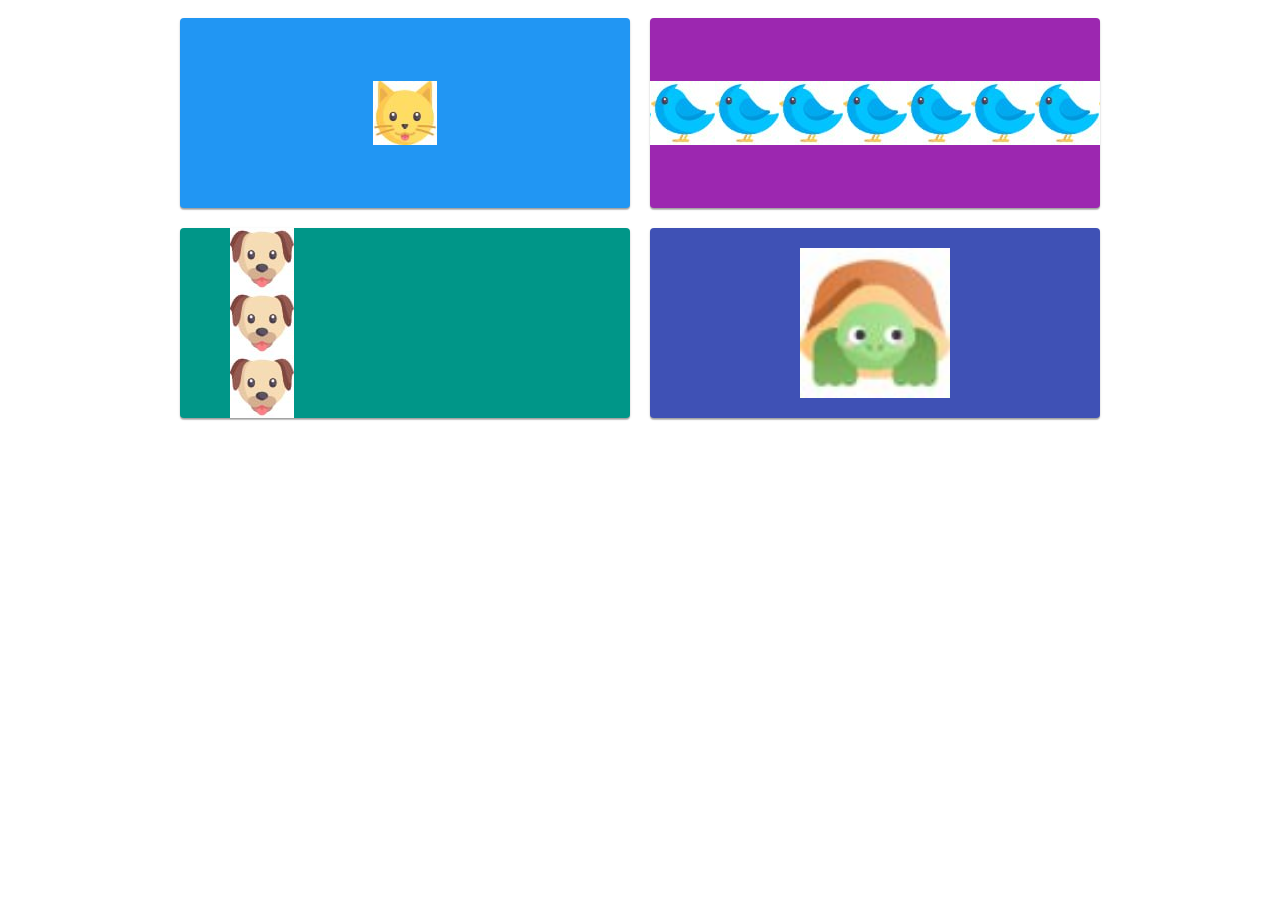
==== index.html @ ea8b49af "new css" ====
<!DOCTYPE html>
<html lang="en">
<head>
    <meta charset="UTF-8">
    <meta http-equiv="X-UA-Compatible" content="IE=edge">
    <meta name="viewport" content="width=device-width, initial-scale=1.0">
    <title>Document</title>
    <link rel="stylesheet" href="style.css">
</head>
<body>
    <div class="container">
        <div class="box"></div>
        <div class="box"></div>
        <div class="box"></div>
        <div class="box"></div>
    </div>
</body>
</html>
---- style.css ----
.container{
    display: flex;
    flex-wrap: wrap;
    width: 940px;
    margin-left: auto;
    margin-right: auto;  
}

.box {
    height: 190px;
    width: calc(50% - 20px);
    margin: 10px;
    box-shadow: 0px 2px 1px rgba(0, 0, 0, 0.2), 0px 1px 1px rgba(0, 0, 0, 0.14),
      0px 1px 3px rgba(0, 0, 0, 0.12);
    border-radius: 4px;
}

.box:nth-child(1){
    /* background-color: #2196f3;
    background-image: url('./images/cat.jpg');
    background-repeat: no-repeat;
    background-position: center;
    background-size: 100px; */
    background: #2196f3 url('./images/cat.jpg') no-repeat center;
}

.box:nth-child(2){
    background-color: #9c27b0;
    background-image: url('./images/bird.jpg');
    background-repeat: repeat-x;
    background-position: center;
}

.box:nth-child(3){
    background-color: #009688;
    background-image: url('./images/dog.jpg');
    background-repeat: repeat-y;
    background-position: 50px;
}

.box:nth-child(4){
    background-color: #3f51b5;
    background-image: url('./images/turtle.jpg');
    background-repeat: no-repeat;
    background-position: center;
    background-size: 150px;
}
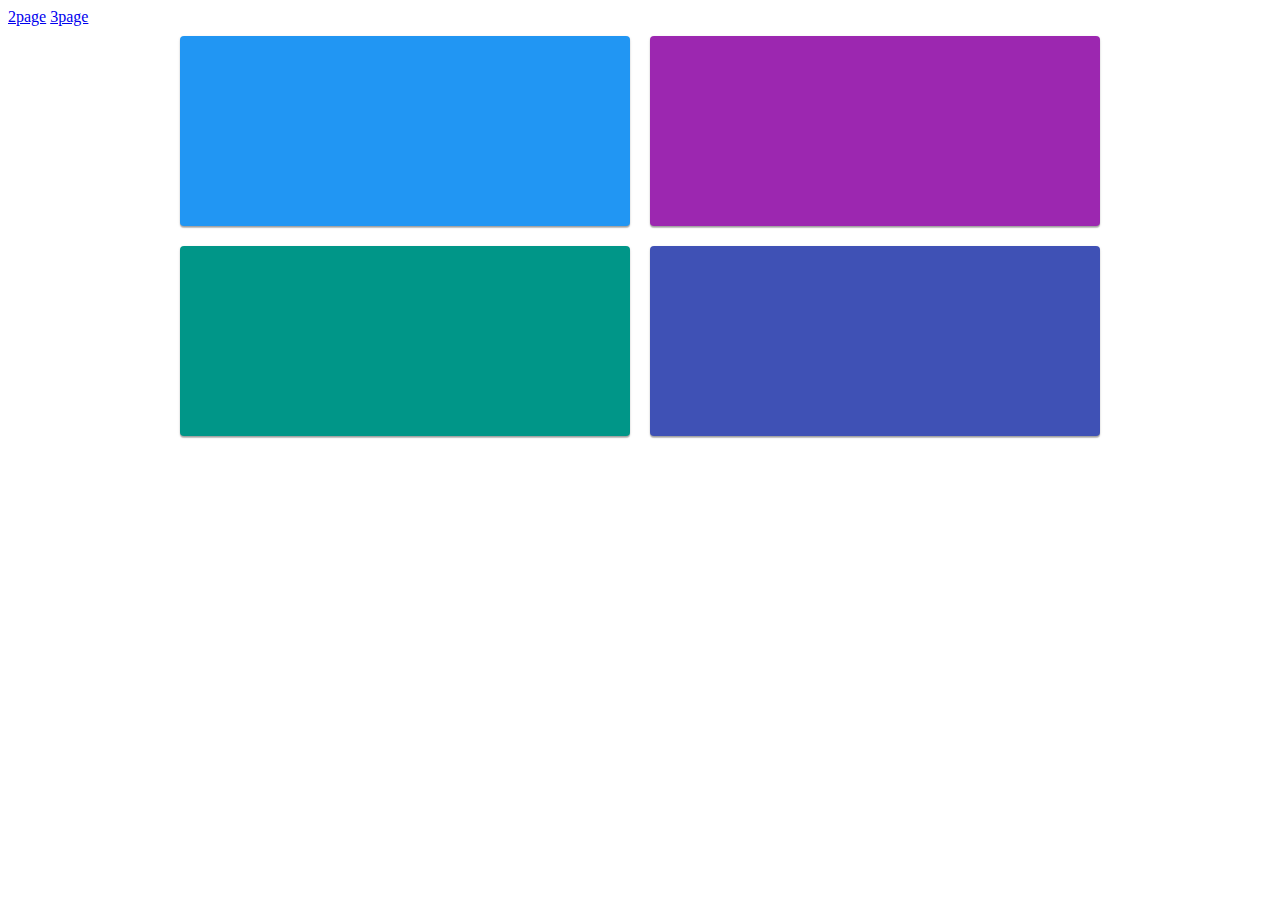
==== commit e3282940: "new files" ====
--- a/index.html
+++ b/index.html
@@ -8,6 +8,11 @@
     <link rel="stylesheet" href="style.css">
 </head>
 <body>
+
+    <a href="./02-multibg.html">2page</a>
+
+    <a href="./index2.html">3page</a>
+
     <div class="container">
         <div class="box"></div>
         <div class="box"></div>
--- a/style.css
+++ b/style.css
@@ -16,32 +16,17 @@
 }
 
 .box:nth-child(1){
-    /* background-color: #2196f3;
-    background-image: url('./images/cat.jpg');
-    background-repeat: no-repeat;
-    background-position: center;
-    background-size: 100px; */
-    background: #2196f3 url('./images/cat.jpg') no-repeat center;
-}
+    background-color: #2196f3;
+} 
 
 .box:nth-child(2){
     background-color: #9c27b0;
-    background-image: url('./images/bird.jpg');
-    background-repeat: repeat-x;
-    background-position: center;
 }
 
 .box:nth-child(3){
     background-color: #009688;
-    background-image: url('./images/dog.jpg');
-    background-repeat: repeat-y;
-    background-position: 50px;
 }
 
 .box:nth-child(4){
     background-color: #3f51b5;
-    background-image: url('./images/turtle.jpg');
-    background-repeat: no-repeat;
-    background-position: center;
-    background-size: 150px;
 }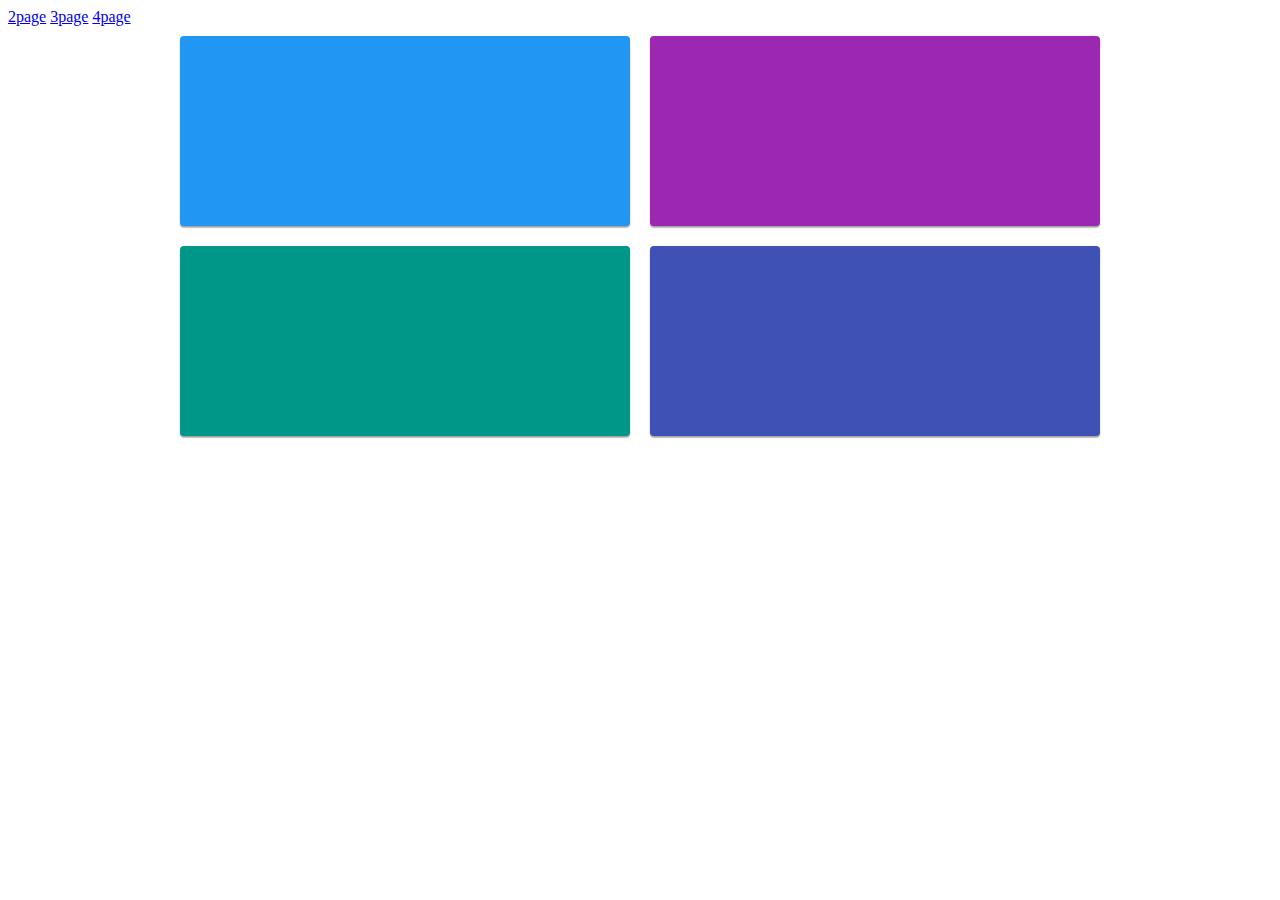
==== commit 71329821: "NEW FILES" ====
--- a/index.html
+++ b/index.html
@@ -13,6 +13,8 @@
 
     <a href="./index2.html">3page</a>
 
+    <a href="./index3.html">4page</a>
+
     <div class="container">
         <div class="box"></div>
         <div class="box"></div>
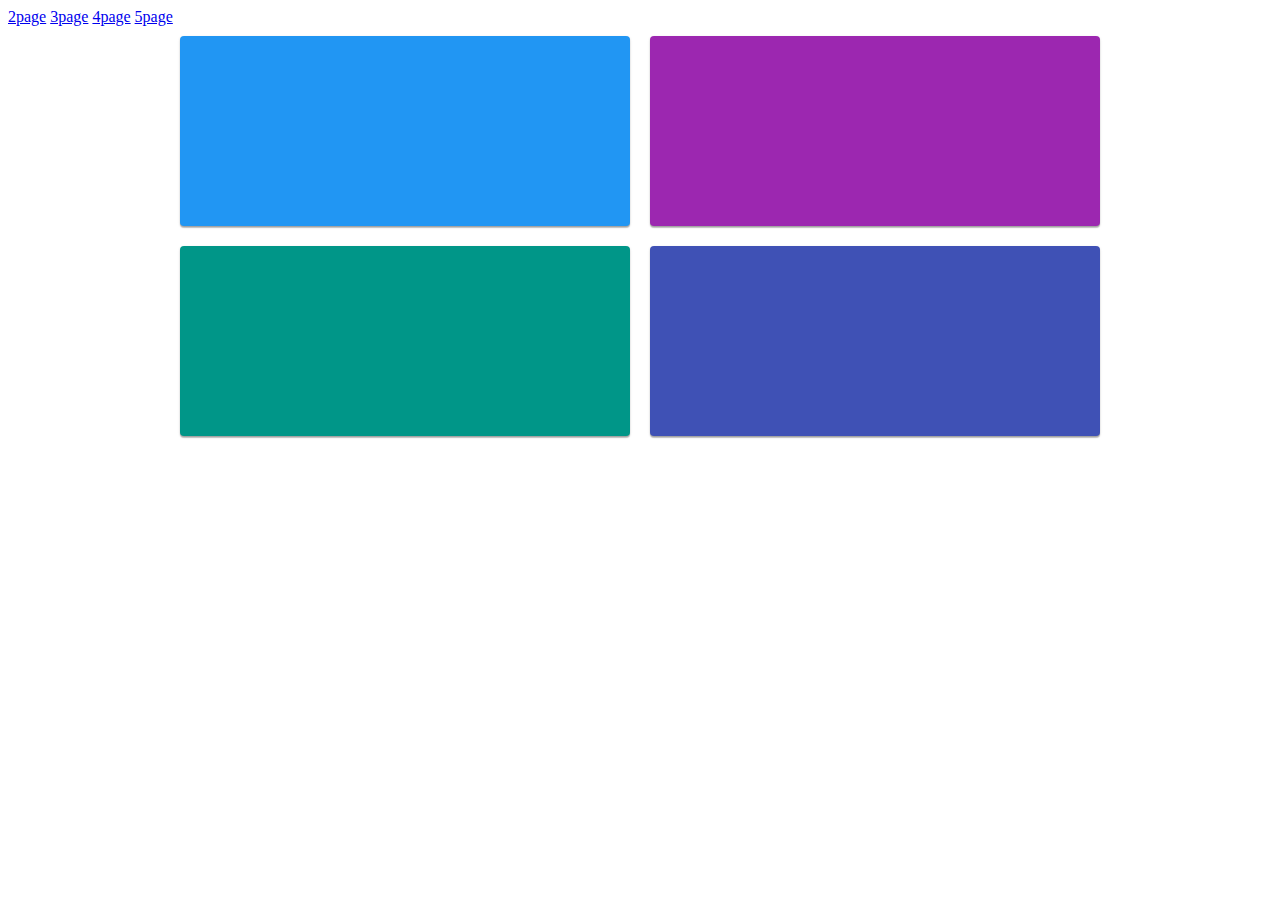
==== commit e9c1cc48: "new files" ====
--- a/index.html
+++ b/index.html
@@ -15,6 +15,8 @@
 
     <a href="./index3.html">4page</a>
 
+    <a href="./shadow.html">5page</a>
+
     <div class="container">
         <div class="box"></div>
         <div class="box"></div>
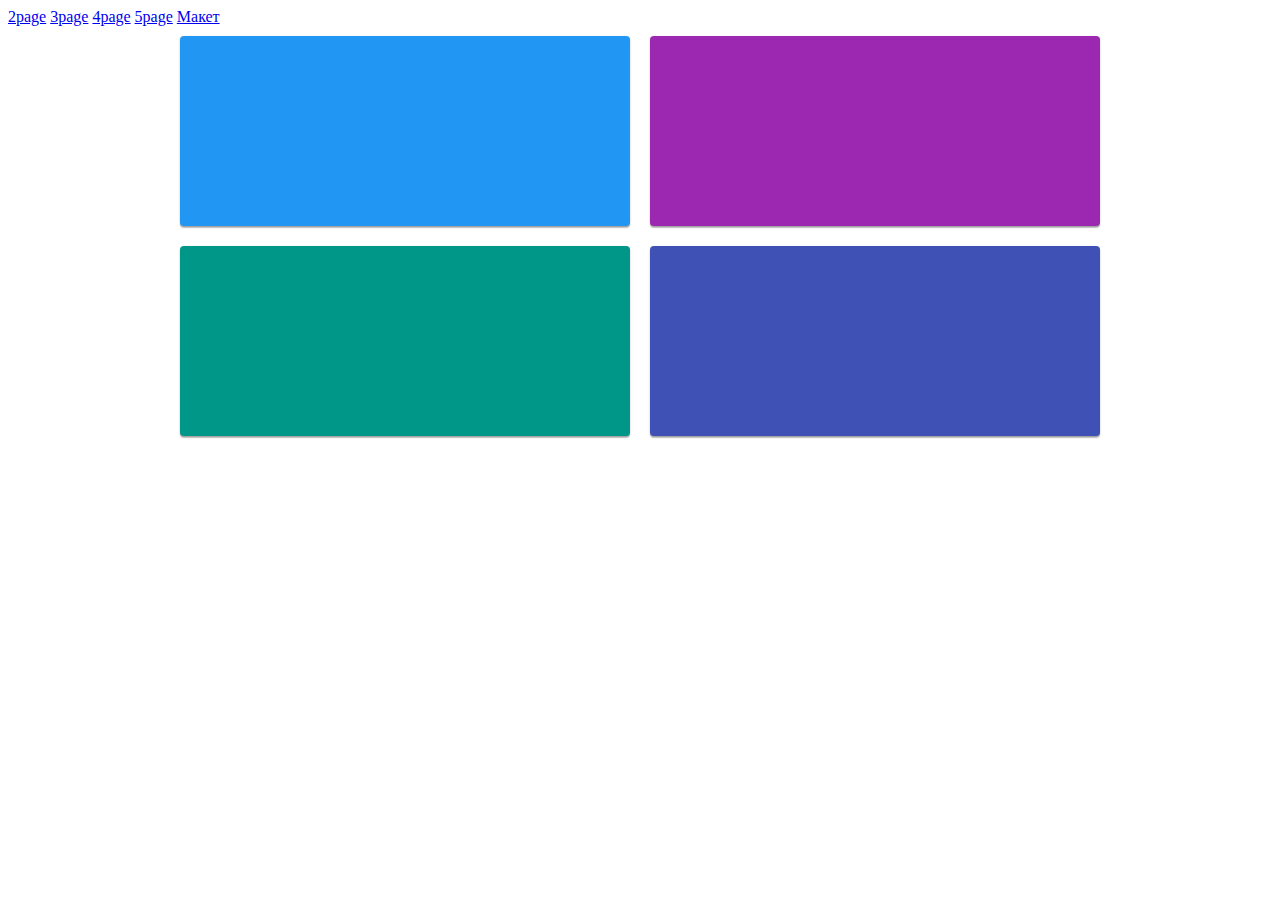
==== commit 9b165fc1: "new css" ====
--- a/index.html
+++ b/index.html
@@ -17,6 +17,8 @@
 
     <a href="./shadow.html">5page</a>
 
+    <a href="./maket.html">Макет</a>
+
     <div class="container">
         <div class="box"></div>
         <div class="box"></div>
